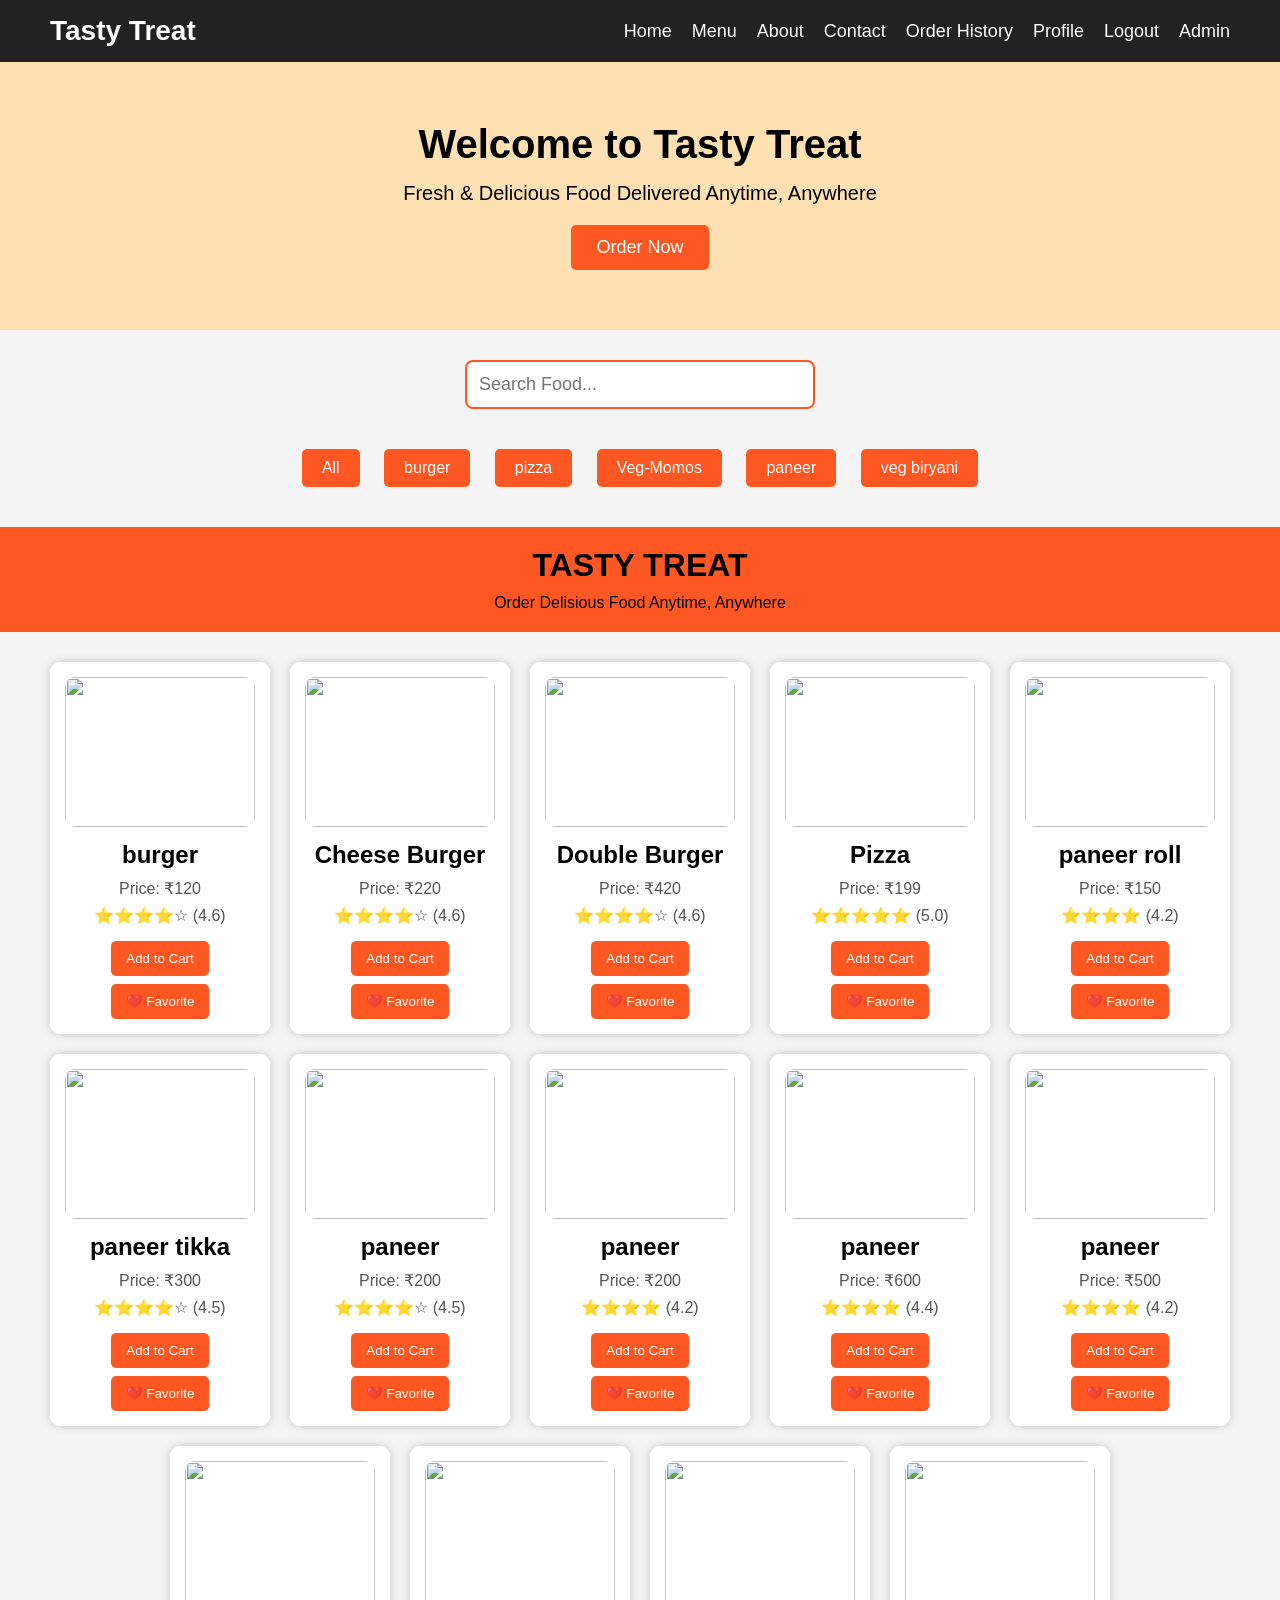
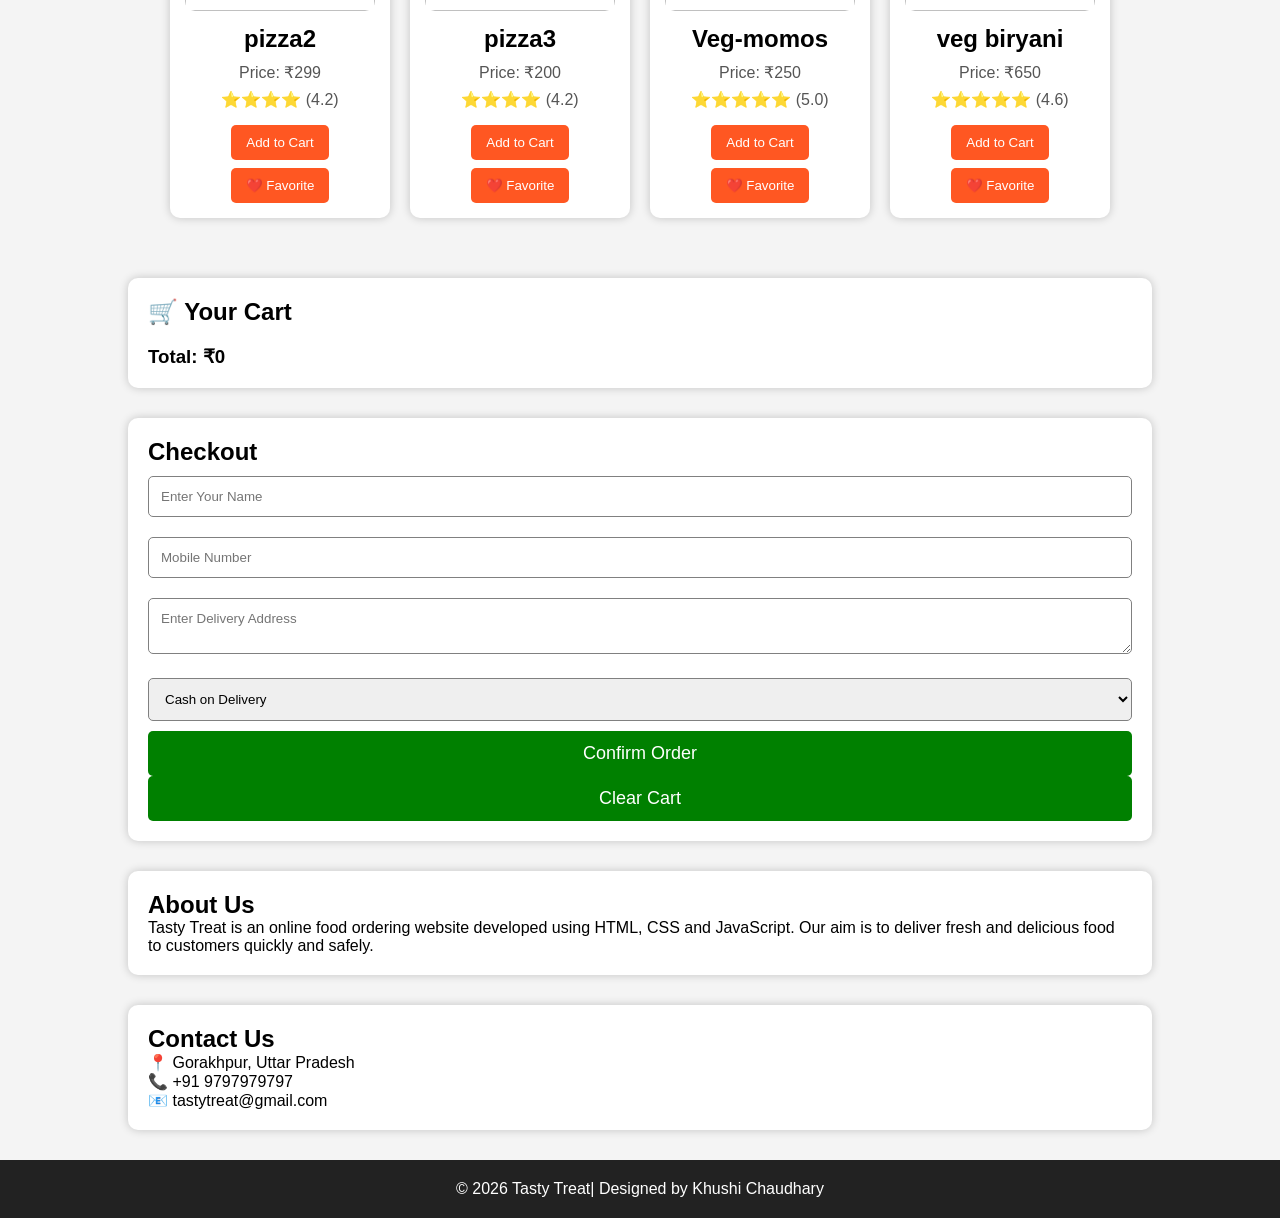
==== index.html @ 42c63a30 "Add files via upload" ====
<!DOCTYPE html>
<html lang="en">
<head>
    <meta charset="UTF-8">
    <meta name="viewport" content="width=device-width, initial-scale=1.0">
    <title>Tasty Treat - Online Food Ordering</title>

    <link rel="stylesheet" href="style.css">
</head>
<body>
    <!-- Navigation Bar -->
<nav>
    <div class="logo">Tasty Treat
        <span id="welcomeUser"></span>
    </div>

    <ul>
        <li><a href="#">Home</a></li>
        <li><a href="#menu">Menu</a></li>
        <li><a href="#about">About</a></li>
        <li><a href="#contact">Contact</a></li>
        <li><a href="orders.html">Order History</a></li>
        <li><a href="profile.html">Profile</a></li>
        <li><a href="#" onclick="logout()">Logout</a></li>
         <li><a href="admin.html">Admin</a></li>
    </ul>
</nav>

<!-- Hero Section -->
<section class="hero">
    <h1>Welcome to Tasty Treat</h1>
    <p>Fresh & Delicious Food Delivered Anytime, Anywhere</p>
    <a href="#menu">
    <button>Order Now</button>
</a>
</section>
<!-- Search Section -->
<section class="search-section">

    <input
        type="text"
        id="searchBox"
        placeholder="Search Food..."
        onkeyup="searchFood()">

</section>
<!-- Food Categories -->

<section class="category">

    <button onclick="filterFood('all')">All</button>

    <button onclick="filterFood('burger')">burger</button>

    <button onclick="filterFood('pizza')">pizza</button>

    <button onclick="filterFood('Veg-Momos')">Veg-Momos</button>


    <button onclick="filterFood('paneer')">paneer</button>

    <button onclick="filterFood('veg biryani')">veg biryani</button>


</section>

    <!-- Header -->
    <header>
        <h1>TASTY TREAT</h1>
        <p>Order Delisious Food Anytime, Anywhere</p>
    </header>

    <!-- Food Section -->
    <section class="food-container" id="menu">

        <div class="food-card" data-category="burger">
            <img src="images/burger.jpg"
            onclick="openPopup('Burger',120,'images/burger.jpg','Fresh Veg Burger with Cheese')">
            <h2>burger</h2>
            <p>Price: ₹120</p>
            <p>⭐⭐⭐⭐☆ (4.6)</p>
            <button onclick="addToCart('burger',120)">Add to Cart</button>
            <button onclick="favoriteFood()">❤️ Favorite</button>
        </div>
         <div class="food-card" data-category="burger">
            <img src="images/burger2.jpg"
            onclick="openPopup('Cheese Burger',220,'images/burger2.jpg','Cheesy Burger')">
            <h2>Cheese Burger</h2>
            <p>Price: ₹220</p>
            <p>⭐⭐⭐⭐☆ (4.6)</p>
            <button onclick="addToCart('burger2',220)">Add to Cart</button>
            <button onclick="favoriteFood()">❤️ Favorite</button>
        </div>
         <div class="food-card" data-category="burger">
            <img src="images/burger3.jpg"
            onclick="openPopup('Double Burger',420,'images/burger3.jpg','Double Patty Burger')">
            <h2>Double Burger</h2>
            <p>Price: ₹420</p>
            <p>⭐⭐⭐⭐☆ (4.6)</p>
            <button onclick="addToCart('burger3',420)">Add to Cart</button>
            <button onclick="favoriteFood()">❤️ Favorite</button>
        </div>

        <div class="food-card" data-category="pizza">
            <img src="images/pizza.jpg"
onclick="openPopup('Pizza',199,'images/pizza.jpg','Delicious Cheese Pizza loaded with fresh vegetables and mozzarella cheese.')">
            <h2>Pizza</h2>
            <p>Price: ₹199</p>
            <p>⭐⭐⭐⭐⭐ (5.0)</p>
            <button onclick="addToCart('Pizza',199)">Add to Cart</button>
            <button onclick="favoriteFood()">❤️ Favorite</button>
        </div>

        <div class="food-card" data-category="paneer">
            <img src="images/paneer roll.jpg"
onclick="openPopup('Paneer Roll',150,'images/paneer roll.jpg','Soft roll stuffed with spicy paneer, fresh vegetables and tasty sauces.')">
            <h2>paneer roll</h2>
            <p>Price: ₹150</p>
            <p>⭐⭐⭐⭐ (4.2)</p>
            <button onclick="addToCart('paneer roll',150)">Add to Cart</button>
            <button onclick="favoriteFood()">❤️ Favorite</button>
        </div>

        <div class="food-card" data-category="paneer">
            <img src="images/paneer tikka.jpg"
onclick="openPopup('Paneer Tikka',300,'images/paneer tikka.jpg','Grilled paneer cubes marinated with Indian spices and served hot.')">
            <h2>paneer tikka</h2>
            <p>Price: ₹300</p>
            <p>⭐⭐⭐⭐☆ (4.5)</p>
            <button onclick="addToCart('paneer tikka',300)">Add to Cart</button>
            <button onclick="favoriteFood()">❤️ Favorite</button>
        </div>
        <div class="food-card" data-category="paneer">
            <img src="images/paneer.jpg"
onclick="openPopup('Paneer',200,'images/paneer.jpg','Fresh paneer cooked in rich Indian spices with creamy gravy.')">
            <h2>paneer</h2>
            <p>Price: ₹200</p>
            <p>⭐⭐⭐⭐☆ (4.5)</p>
            <button onclick="addToCart('paneer',200)">Add to Cart</button>
            <button onclick="favoriteFood()">❤️ Favorite</button>
        </div>
        <div class="food-card" data-category="paneer">
            <img src="images/paneer.jpg"
onclick="openPopup('Paneer',200,'images/paneer.jpg','Fresh paneer cooked in rich Indian spices with creamy gravy.')">
            <h2>paneer</h2>
            <p>Price: ₹200</p>
            <p>⭐⭐⭐⭐ (4.2)</p>
            <button onclick="addToCart('paneer',200)">Add to Cart</button>
            <button onclick="favoriteFood()">❤️ Favorite</button>
        </div>
        <div class="food-card" data-category="paneer">
            <img src="images/shahipaneer.jpg"
onclick="openPopup('Shahi Paneer',600,'images/shahipaneer.jpg','Premium shahi paneer cooked in rich creamy gravy with special spices.')">
            <h2>paneer</h2>
            <p>Price: ₹600</p>
            <p>⭐⭐⭐⭐ (4.4)</p>
            <button onclick="addToCart('shahipaneer',600)">Add to Cart</button>
            <button onclick="favoriteFood()">❤️ Favorite</button>
        </div>
        <div class="food-card" data-category="paneer">
            <img src="images/shahipaneer2.jpg"
onclick="openPopup('Shahi Paneer Special',500,'images/shahipaneer2.jpg','Special creamy shahi paneer served with delicious Indian flavors.')">
            <h2>paneer</h2>
            <p>Price: ₹500</p>
            <p>⭐⭐⭐⭐ (4.2)</p>
            <button onclick="addToCart('shahipaneer2',500)">Add to Cart</button>
            <button onclick="favoriteFood()">❤️ Favorite</button>
        </div>
        <div class="food-card" data-category="pizza">
            <img src="images/pizza2.jpg"
onclick="openPopup('Pizza 2',299,'images/pizza2.jpg','Large cheese pizza with extra toppings and crispy crust.')">
            <h2>pizza2</h2>
            <p>Price: ₹299</p>
            <p>⭐⭐⭐⭐ (4.2)</p>
            <button onclick="addToCart('pizza2',299)">Add to Cart</button>
            <button onclick="favoriteFood()">❤️ Favorite</button>
        </div>
        <div class="food-card" data-category="pizza">
            <img src="images/pizza3.jpg"
onclick="openPopup('Pizza 3',200,'images/pizza3.jpg','Classic pizza with fresh vegetables and cheese.')">
            <h2>pizza3</h2>
            <p>Price: ₹200</p>
            <p>⭐⭐⭐⭐ (4.2)</p>
            <button onclick="addToCart('pizza3',200)">Add to Cart</button>
            <button onclick="favoriteFood()">❤️ Favorite</button>
        </div>
        <div class="food-card" data-category="Veg-Momos">
            <img src="images/Veg-Momos.jpg"
onclick="openPopup('Veg Momos',250,'images/Veg-Momos.jpg','Steamed veg momos served with spicy red chutney and mayonnaise.')">
            <h2>Veg-momos</h2>
            <p>Price: ₹250</p>
            <p>⭐⭐⭐⭐⭐ (5.0)</p>
            <button onclick="addToCart('Veg-momos',250)">Add to Cart</button>
            <button onclick="favoriteFood()">❤️ Favorite</button>
        </div>
        <div class="food-card" data-category="veg biryani">
            <img src="images/veg biryani.jpg"
onclick="openPopup('Veg Biryani',650,'images/veg biryani.jpg','Aromatic basmati rice cooked with fresh vegetables and Indian spices.')">
            <h2>veg biryani</h2>
            <p>Price: ₹650</p>
            <p>⭐⭐⭐⭐⭐ (4.6)</p>
            <button onclick="addToCart('veg biryani',650)">Add to Cart</button>
            <button onclick="favoriteFood()">❤️ Favorite</button>
        </div>


    </section>

    <!-- Cart -->
    <section class="cart">

        <h2>🛒 Your Cart</h2>

        <ul id="cartItems">

        </ul>

        <h3>Total: ₹<span id="total">0</span></h3>

       

    </section>
    <!-- Checkout Form -->

<section class="checkout">

    <h2>Checkout</h2>

    <input type="text" id="customerName" placeholder="Enter Your Name">

    <input type="text" id="mobile" placeholder="Mobile Number">

    <textarea id="address" placeholder="Enter Delivery Address"></textarea>

    <select id="payment">

        <option>Cash on Delivery</option>

        <option>UPI</option>

        <option>Credit Card</option>

    </select>

    <button onclick="placeOrder()">
        Confirm Order
    </button>
    <button onclick="clearCart()">Clear Cart</button>

</section>
<section id="about" class="about">

<h2>About Us</h2>

<p>

Tasty Treat is an online food ordering website developed using HTML, CSS and JavaScript.

Our aim is to deliver fresh and delicious food to customers quickly and safely.

</p>

</section>
<section id="contact" class="contact">

<h2>Contact Us</h2>

<p>📍 Gorakhpur, Uttar Pradesh</p>

<p>📞 +91 9797979797</p>

<p>📧 tastytreat@gmail.com</p>
</section>


<footer>

<p>

© 2026 Tasty Treat| Designed by Khushi Chaudhary

</p>

</footer>

<script src="script.js"></script>
<div id="popup" class="popup">

    <div class="popup-content">

        <span class="close" onclick="closePopup()">&times;</span>

        <img id="popupImage" src="" width="250">

        <h2 id="popupTitle"></h2>

        <p id="popupPrice"></p>

        <p id="popupDescription"></p>

        <button onclick="addPopupToCart()">Add to Cart</button>

    </div>

</div>

</body>
</html>
---- style.css ----
/* Reset */
*{
    margin:0;
    padding:0;
    box-sizing:border-box;
    font-family:Arial, Helvetica, sans-serif;
}

/* Body */
body{
    background:#f4f4f4;
}

/* Header */
header{
    background:#ff5722;
    color:black;
    text-align:center;
    padding:20px;
}

header p{
    margin-top:10px;
}

/* Food Container */
.food-container{
    display:flex;
    justify-content:center;
    flex-wrap:wrap;
    gap:20px;
    padding:30px;
}

/* Food Card */
.food-card{
    width:220px;
    background:white;
    border-radius:10px;
    box-shadow:0 0 10px rgba(0,0,0,0.2);
    text-align:center;
    padding:15px;
}

.food-card img{
    width:100%;
    height:150px;
    object-fit:cover;
    border-radius:10px;
}

.food-card h2{
    margin:10px 0;
}

.food-card p{
    color:#555;
    margin-bottom:10px;
}

.food-card button{
    background:#ff5722;
    color:white;
    border:none;
    padding:10px 15px;
    border-radius:5px;
    cursor:pointer;
}

.food-card button:hover{
    background:#e64a19;
}

/* Cart */
.cart{
    background:white;
    width:80%;
    margin:30px auto;
    padding:20px;
    border-radius:10px;
    box-shadow:0 0 10px rgba(0,0,0,0.2);
}

.cart h2{
    margin-bottom:15px;
}

#cartItems{
    list-style:none;
    margin-bottom:20px;
}

#cartItems li{
    padding:8px 0;
    border-bottom:1px solid #ddd;
}

#orderBtn{
    background:green;
    color:white;
    border:none;
    padding:12px 20px;
    border-radius:5px;
    cursor:pointer;
}

#orderBtn:hover{
    background:darkgreen;
}
/* Navigation Bar */
nav{
    background:#222;
    color:white;
    display:flex;
    justify-content:space-between;
    align-items:center;
    padding:15px 50px;
}

.logo{
    font-size:28px;
    font-weight:bold;
}

nav ul{
    list-style:none;
    display:flex;
}

nav ul li{
    margin-left:20px;
}

nav ul li a{
    text-decoration:none;
    color:white;
    font-size:18px;
}

nav ul li a:hover{
    color:#ff5722;
}

/* Hero Section */
.hero{
    text-align:center;
    padding:60px 20px;
    background:#ffe0b2;
}

.hero h1{
    font-size:40px;
    margin-bottom:15px;
}

.hero p{
    font-size:20px;
    margin-bottom:20px;
}

.hero button{
    background:#ff5722;
    color:white;
    border:none;
    padding:12px 25px;
    border-radius:5px;
    font-size:18px;
    cursor:pointer;
}

.hero button:hover{
    background:#e64a19;
}
/* Search Box */

.search-section{

    text-align:center;

    margin:30px;

}

#searchBox{

    width:350px;

    padding:12px;

    font-size:18px;

    border:2px solid #ff5722;

    border-radius:8px;

}
/* Category Buttons */

.category{

    text-align:center;

    margin-bottom:30px;

}

.category button{

    padding:10px 20px;

    margin:10px;

    border:none;

    border-radius:5px;

    background:#ff5722;

    color:white;

    cursor:pointer;

    font-size:16px;

}

.category button:hover{

    background:#e64a19;

}
#cartItems button{

    margin:5px;

    padding:4px 10px;

    background:#ff5722;

    color:white;

    border:none;

    border-radius:4px;

    cursor:pointer;

}
/* Checkout */

.checkout{

    width:80%;

    margin:30px auto;

    background:white;

    padding:20px;

    border-radius:10px;

    box-shadow:0 0 10px rgba(0,0,0,0.2);

}

.checkout input,
.checkout textarea,
.checkout select{

    width:100%;

    padding:12px;

    margin:10px 0;

    border:1px solid gray;

    border-radius:5px;

}

.checkout button{

    width:100%;

    padding:12px;

    background:green;

    color:white;

    border:none;

    border-radius:5px;

    cursor:pointer;

    font-size:18px;

}

.checkout button:hover{

    background:darkgreen;

}
.food-card button{

    margin-top:8px;

}

.food-card p{

    margin:8px;

}
.about,
.contact{

    width:80%;

    margin:30px auto;

    background:white;

    padding:20px;

    border-radius:10px;

    box-shadow:0 0 10px rgba(0,0,0,0.2);

}

footer{

    background:#222;

    color:white;

    text-align:center;

    padding:20px;

    margin-top:30px;

}
/* Mobile Responsive */

@media (max-width:768px){

    nav{
        flex-direction:column;
    }

    nav ul{
        flex-direction:column;
        text-align:center;
        margin-top:15px;
    }

    nav ul li{
        margin:10px 0;
    }

    .food-container{
        flex-direction:column;
        align-items:center;
    }

    .food-card{
        width:90%;
    }

    .cart,
    .checkout,
    .about,
    .contact{
        width:95%;
    }

    #searchBox{
        width:90%;
    }

}
.food-card{

    transition:0.3s;

}

.food-card:hover{

    transform:scale(1.05);

}
.login-box{

    width:350px;

    margin:100px auto;

    background:white;

    padding:30px;

    border-radius:10px;

    box-shadow:0 0 10px gray;

    text-align:center;

}

.login-box input{

    width:100%;

    padding:12px;

    margin:10px 0;

}

.login-box button{

    width:100%;

    padding:12px;

    background:#ff5722;

    color:white;

    border:none;

    cursor:pointer;

}
.profile-box{
    width:350px;
    margin:50px auto;
    padding:20px;
    border-radius:10px;
    text-align:center;
    background:white;
    box-shadow:0 0 10px gray;
}

.profile-box button{
    margin:10px;
    padding:10px 20px;
    cursor:pointer;
}
.popup{
display:none;
position:fixed;
top:0;
left:0;
width:100%;
height:100%;
background:rgba(0,0,0,0.6);
}

.popup-content{
background:white;
width:350px;
margin:80px auto;
padding:20px;
text-align:center;
border-radius:10px;
}

.close{
float:right;
font-size:30px;
cursor:pointer;
}
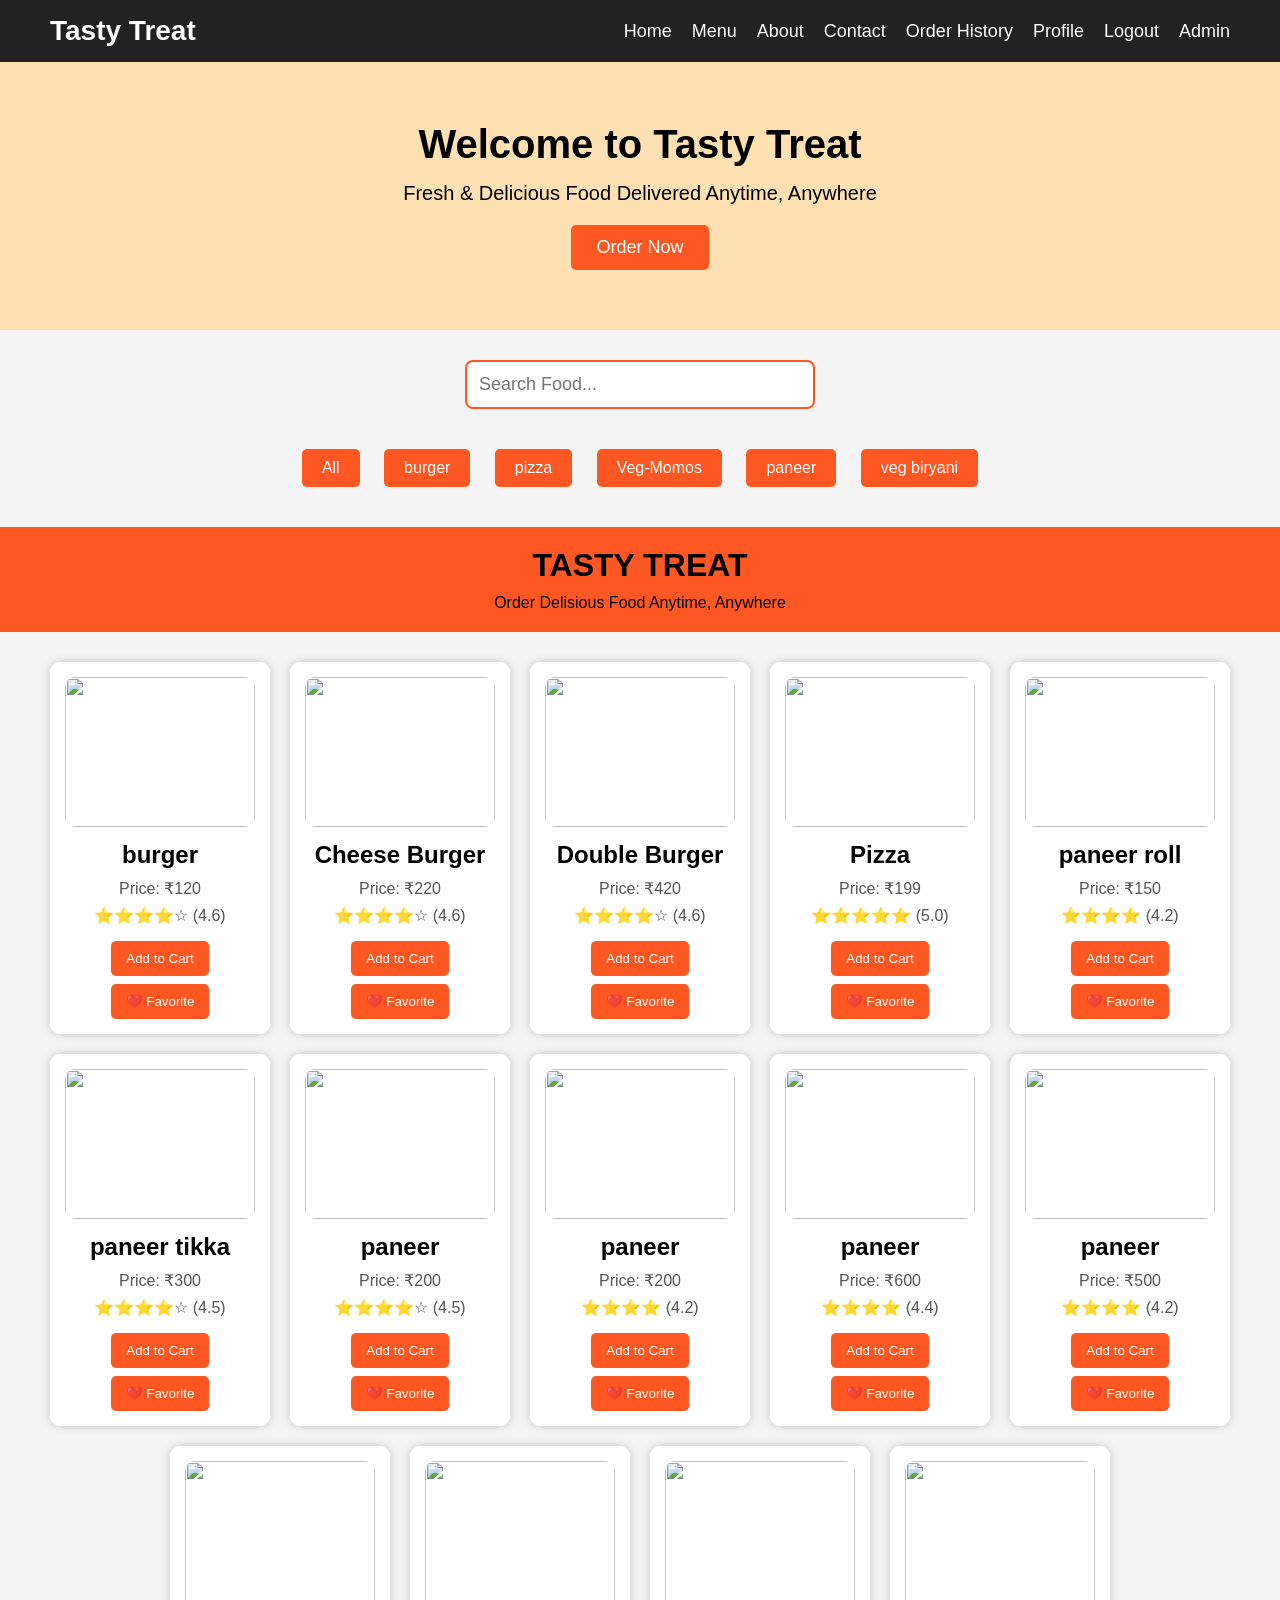
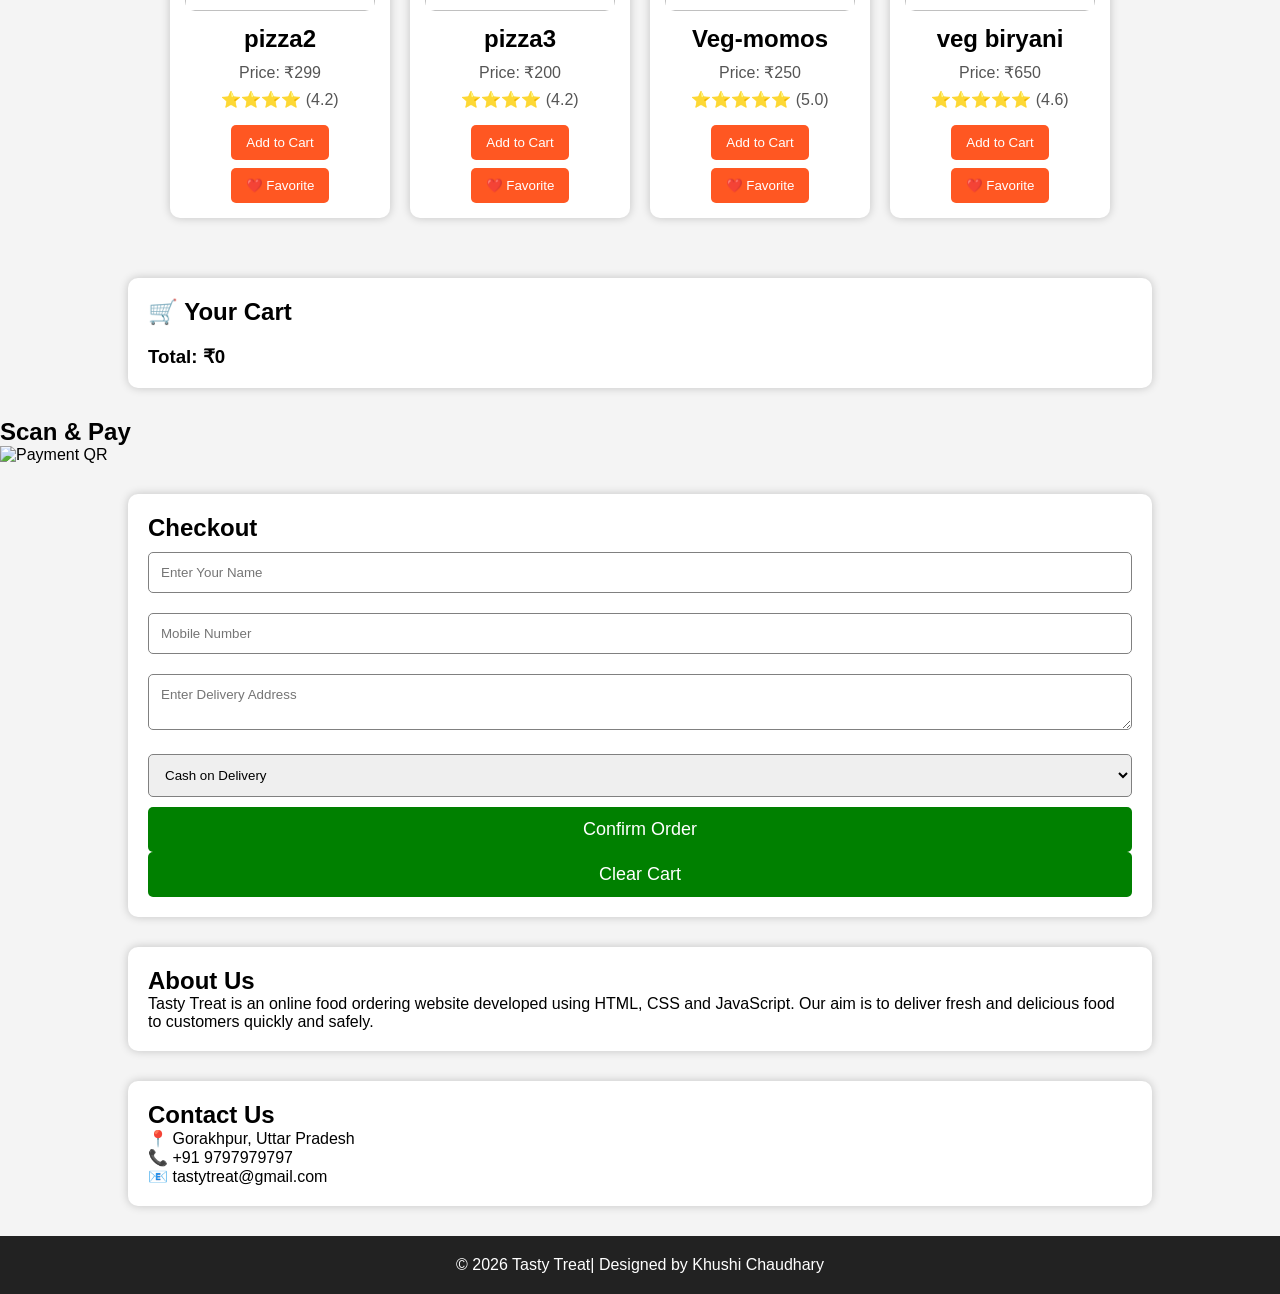
==== commit 557bd13d: "Add files via upload" ====
--- a/index.html
+++ b/index.html
@@ -220,6 +220,11 @@
        
 
     </section>
+    <div class="payment">
+    <h2>Scan & Pay</h2>
+    <img src="images/qr.jpg" alt="Payment QR" width="200">
+</div>
+
     <!-- Checkout Form -->
 
 <section class="checkout">
